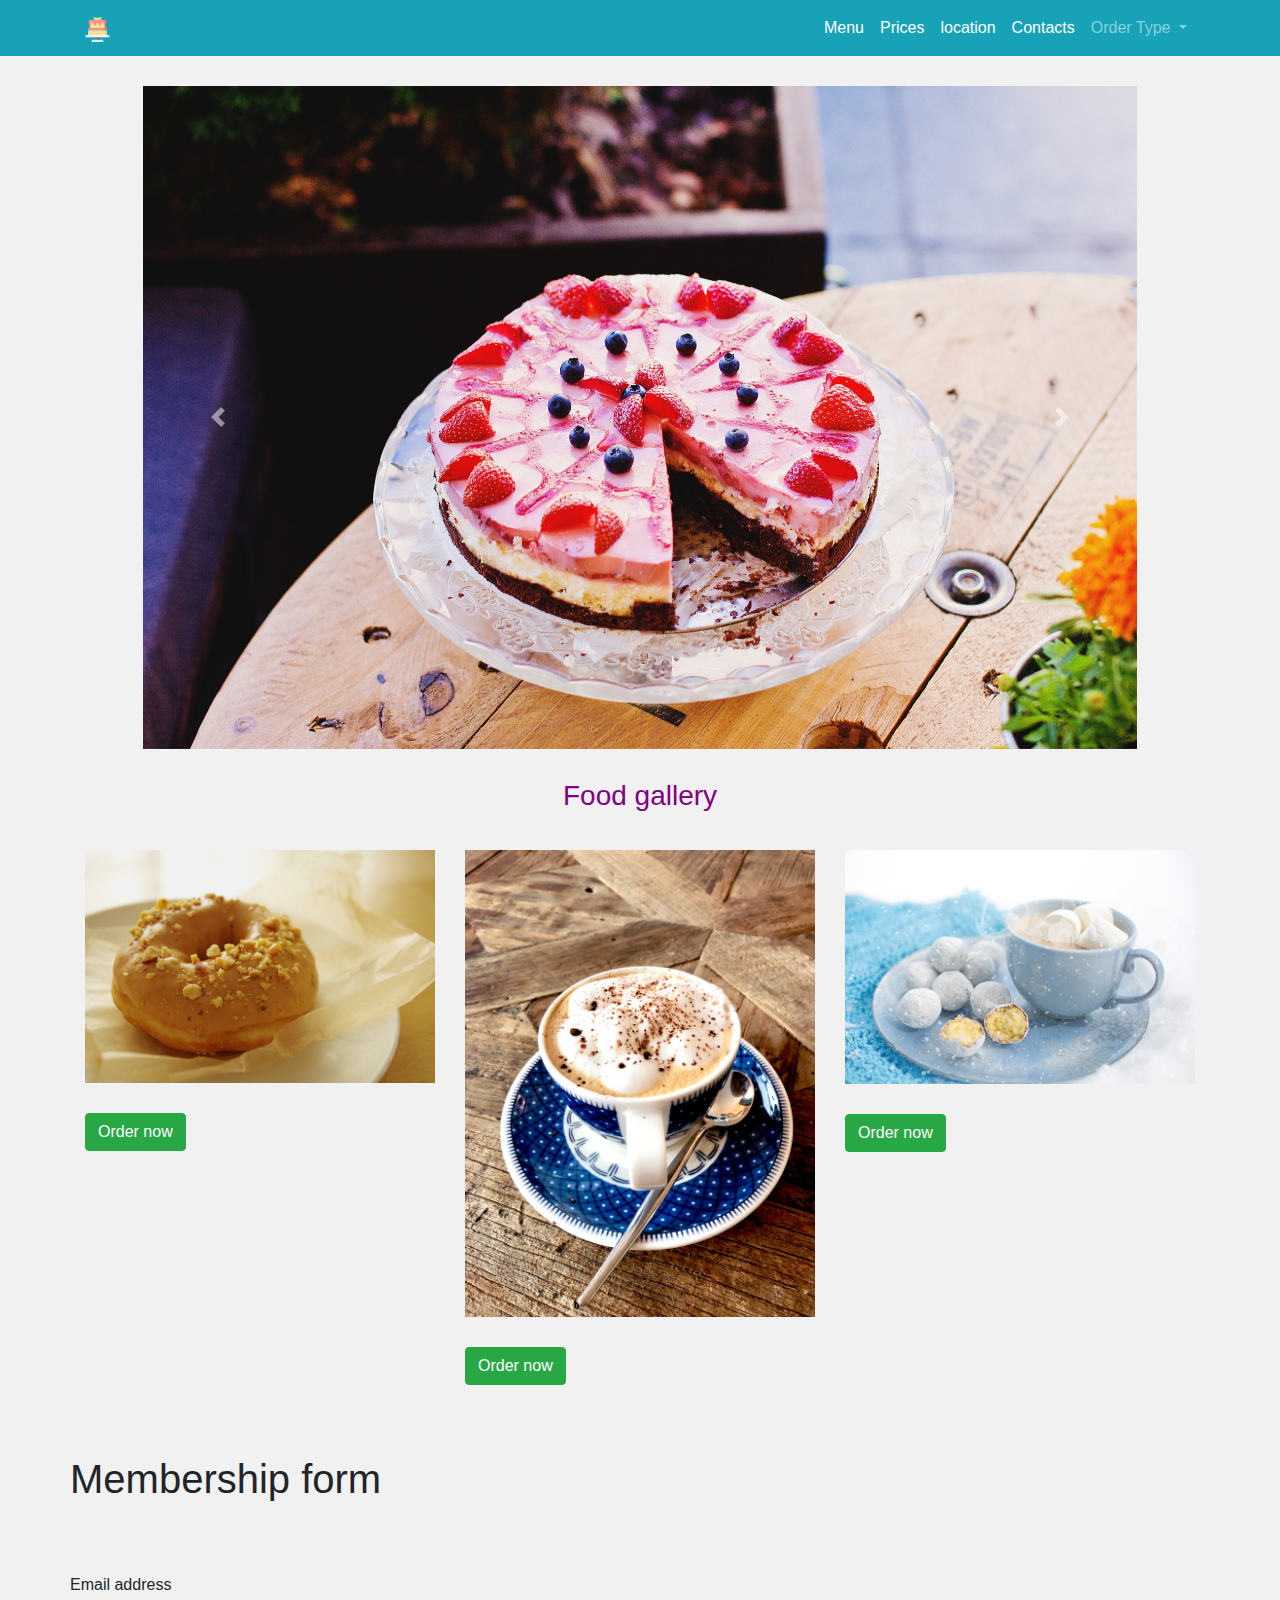
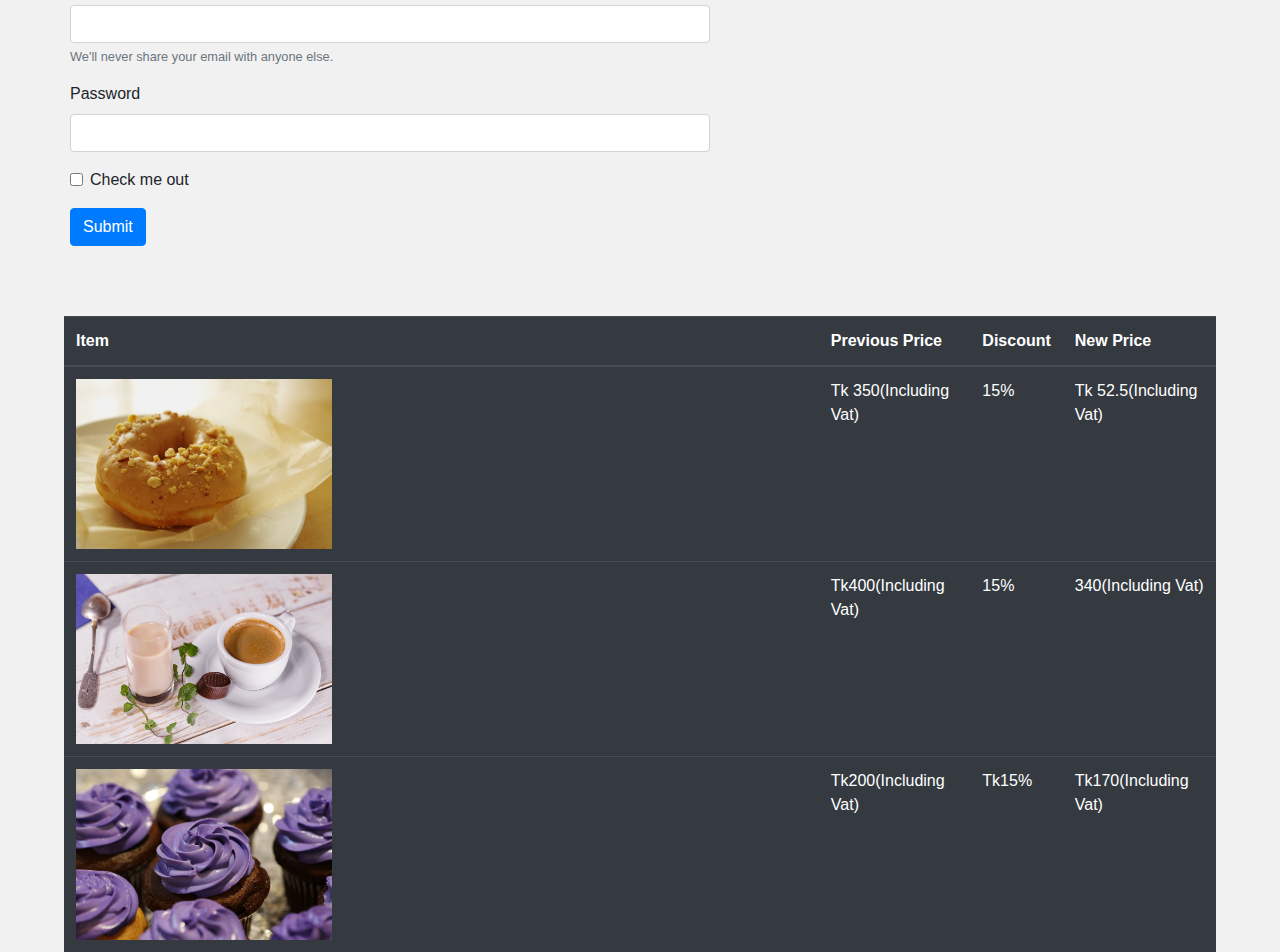
==== index.html @ ffa98021 "Add files via upload" ====
<!DOCTYPE html>
<html lang="en">
  <head>
    <!-- Required meta tags -->
    <meta charset="utf-8">
    <meta name="viewport" content="width=device-width, initial-scale=1, shrink-to-fit=no">

    <!-- Bootstrap CSS -->
    <link rel="stylesheet" href="css/bootstrap.css">
    <link rel="stylesheet" type="text/css" href="css/style.css">
    <title>foodGallery</title>
  </head>
  <body>

<!-- table with rows -->
  <section class="navbar-section">
    <nav class="navbar navbar-expand-lg navbar-dark bg-info">
       <div class ="container"> 
      <a class="navbar-brand" href="#"><img src="images/cafelogo.png"></a>
      <button class="navbar-toggler" type="button" data-toggle="collapse" data-target="#navbarNavDropdown" aria-controls="navbarNavDropdown" aria-expanded="false" aria-label="Toggle navigation">
        <span class="navbar-toggler-icon"></span>
      </button>
      <div class="collapse navbar-collapse" id="navbarNavDropdown">
        <ul class="navbar-nav ml-auto">
          <li class="nav-item active">
            <a class="nav-link" href="#">Menu<span class="sr-only">(current)</span></a>
          </li>
          <li class="nav-item active">
            <a class="nav-link" href="#">Prices</a>
          </li>
          <li class="nav-item active">
            <a class="nav-link" href="#">location</a>
          </li>
         
          <li class="nav-item active">
            <a class="nav-link" href="#">Contacts</a>
          </li>
          <li class="nav-item dropdown">
            <a class="nav-link dropdown-toggle" href="#" id="navbarDropdownMenuLink" role="button" data-toggle="dropdown" aria-haspopup="true" aria-expanded="false">
           Order Type
            </a>
            <div class="dropdown-menu" aria-labelledby="navbarDropdownMenuLink">
              <a class="dropdown-item" href="#">Home Delivery</a>
              <a class="dropdown-item" href="#">Reservation</a>
              <a class="dropdown-item" href="#">one</a>
              <a class="dropdown-item" href="#">two</a>
              <a class="dropdown-item" href="#">three</a>
            </div>
          </li>
        </ul>
      </div>
   
    </div>
    </nav>
        
   
</section>

  
<!-- carousal item interval -->

<section class="carousal-section">
   <div class="container">
        <div id="carouselExampleInterval" class="carousel slide" data-ride="carousel">
          <div class="carousel-inner">
            <div class="carousel-item active" data-interval="10000">
              <img src="images/Blueberry_CheeseCake.jpg" class="d-block w-100" alt="Blueberry CheeseCake">
            </div>
            <div class="carousel-item" data-interval="2000">
              <img src="images/BrownieCake_StrawberryMousse.jpg" class="d-block w-100" alt="BrownieCake StrawberryMousse">
            </div>
            <div class="carousel-item">
              <img src="images/chocolate_cake_brownie.jpg" class="d-block w-100" alt="chocolate cake brownie">
            </div>
          </div>
          <a class="carousel-control-prev" href="#carouselExampleInterval" role="button" data-slide="prev">
            <span class="carousel-control-prev-icon" aria-hidden="true"></span>
            <span class="sr-only">Previous</span>
          </a>
          <a class="carousel-control-next" href="#carouselExampleInterval" role="button" data-slide="next">
            <span class="carousel-control-next-icon" aria-hidden="true"></span>
            <span class="sr-only">Next</span>
          </a>
        </div>
     
   </div> 

</section> 
<!-- Gallery section -->
<section class="Gallery">
  <div class="container">
      <h3>Food gallery</h3>
      <div class="row">
        <div class="col">
            <img src="images/donut.jpg"  alt="donut">
            <button type="button" class="btn btn-success">Order now</button>
          
        </div>
        <div class="col">
            <img src="images/coffee.jpg" alt="coffee">
            <button type="button" class="btn btn-success">Order now</button>
        </div>
        <div class="col">
            <img src="images/hot-chocolate.jpg"  alt="hot-chocolate">
            <button type="button" class="btn btn-success">Order now</button>
        </div>
      </div>
    
  </div>
</section>
<!-- form -->
<section class="membership form title">
  <h1>Membership form</h1>
</section>
<section class="form">
<form>
  <div class="form-group">
    <label for="exampleInputEmail1">Email address</label>
    <input type="email" class="form-control" id="exampleInputEmail1" aria-describedby="emailHelp">
    <small id="emailHelp" class="form-text text-muted">We'll never share your email with anyone else.</small>
  </div>
  <div class="form-group">
    <label for="exampleInputPassword1">Password</label>
    <input type="password" class="form-control" id="exampleInputPassword1">
  </div>
  <div class="form-group form-check">
    <input type="checkbox" class="form-check-input" id="exampleCheck1">
    <label class="form-check-label" for="exampleCheck1">Check me out</label>
  </div>
  <button type="submit" class="btn btn-primary">Submit</button>
</form>
</section>
<!-- Discounted items -->
<section class="Discounted-items">
<table class="table table-hover table-dark">
  <thead>
    <tr>
      <th>Item</th>
      <th>Previous Price</th>
      <th>Discount</th>
      <th>New Price</th>
    </tr>
  </thead>
  <tbody>
    <tr>
      <th><img src="images/donut.jpg"  alt="donut"></th>
      <td>Tk 350(Including Vat)</td>
      <td>15%</td>
      <td>Tk 52.5(Including Vat)</td>
    </tr>
    <tr>
      <th ><img src="images/coffeeDrink.jpg"  alt="Coffee Drink"></th>
      <td>Tk400(Including Vat)</td>
      <td>15%</td>
      <td>340(Including Vat)</td>
    </tr>
    <tr>
      <th><img src="images/cupcake.jpg"  alt="cupcake"></th>
      <td>Tk200(Including Vat)</td>
      <td>Tk15%</td>
      <td>Tk170(Including Vat)</td>
      
    </tr>
  </tbody>
</table>
</section>



<!-- Optional JavaScript -->
<!-- jQuery first, then Popper.js, then Bootstrap JS -->
<script src="https://code.jquery.com/jquery-3.5.1.slim.min.js" integrity="sha384-DfXdz2htPH0lsSSs5nCTpuj/zy4C+OGpamoFVy38MVBnE+IbbVYUew+OrCXaRkfj" crossorigin="anonymous"></script>
<script src="https://cdn.jsdelivr.net/npm/popper.js@1.16.0/dist/umd/popper.min.js" integrity="sha384-Q6E9RHvbIyZFJoft+2mJbHaEWldlvI9IOYy5n3zV9zzTtmI3UksdQRVvoxMfooAo" crossorigin="anonymous"></script>
<script src="js/bootstrap.js"></script>

</body>
</html>
---- css/style.css ----
body{
	background: #f1f1f1;
}

.navbar-section img  {
	width:25px; 

}
.bg-light {
    background-color: #F8BBD0 !important;
}

.Gallery h3{
	text-align: center;
	padding: 30px;
	color: purple;

}
.Gallery img{
	width: 100%;

}
.carousal-section{
	width: 90%;
	padding-left: 10%;
	padding-top: 30px;

}
.Gallery button{
	margin-top: 30px;

}
.form{
	margin:70px;
	width: 50%;
}
.membership form title{
	text-align: center;
	color: silver;
	margin:60px;
}
.Discounted-items{
	width: 100%;

}
.Discounted-items img{
	width: 35%;
	text-align: right;

}
.Discounted-items table{
	width: 90%;
	margin: 0 auto;
}
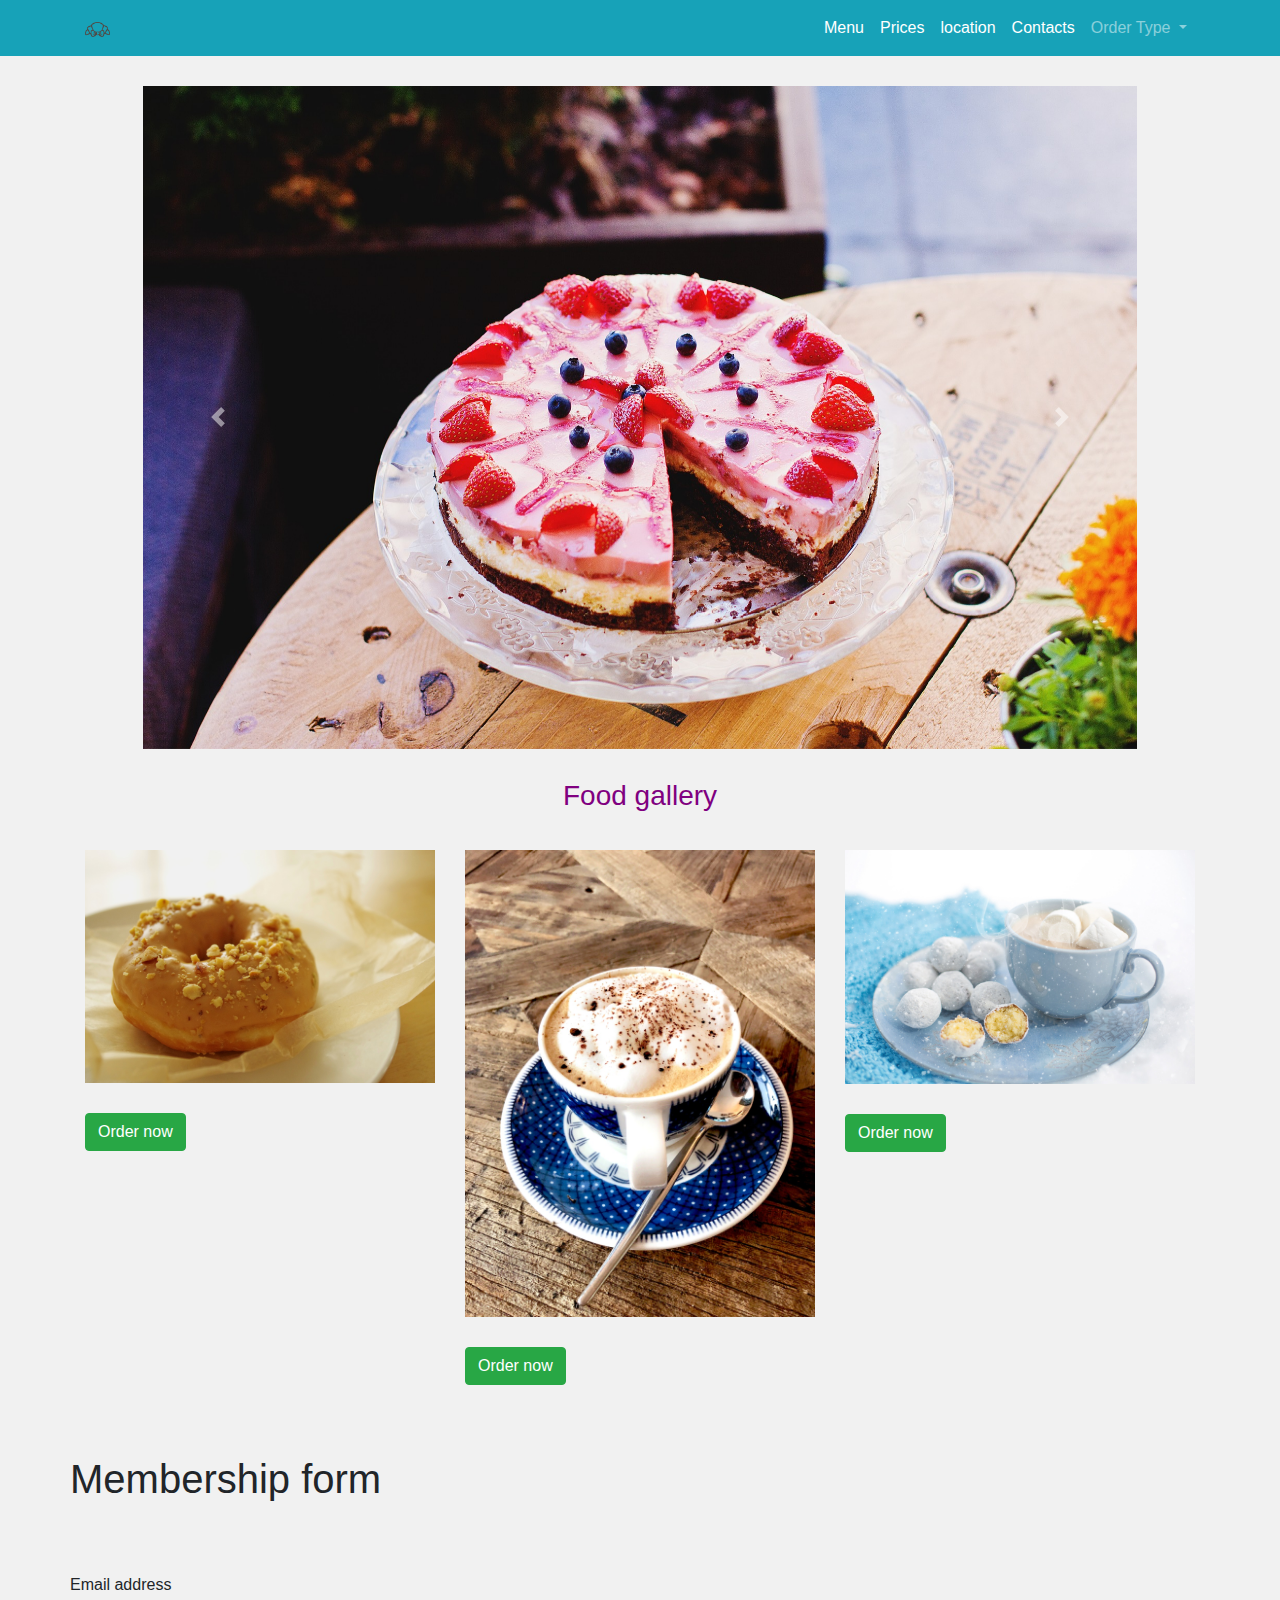
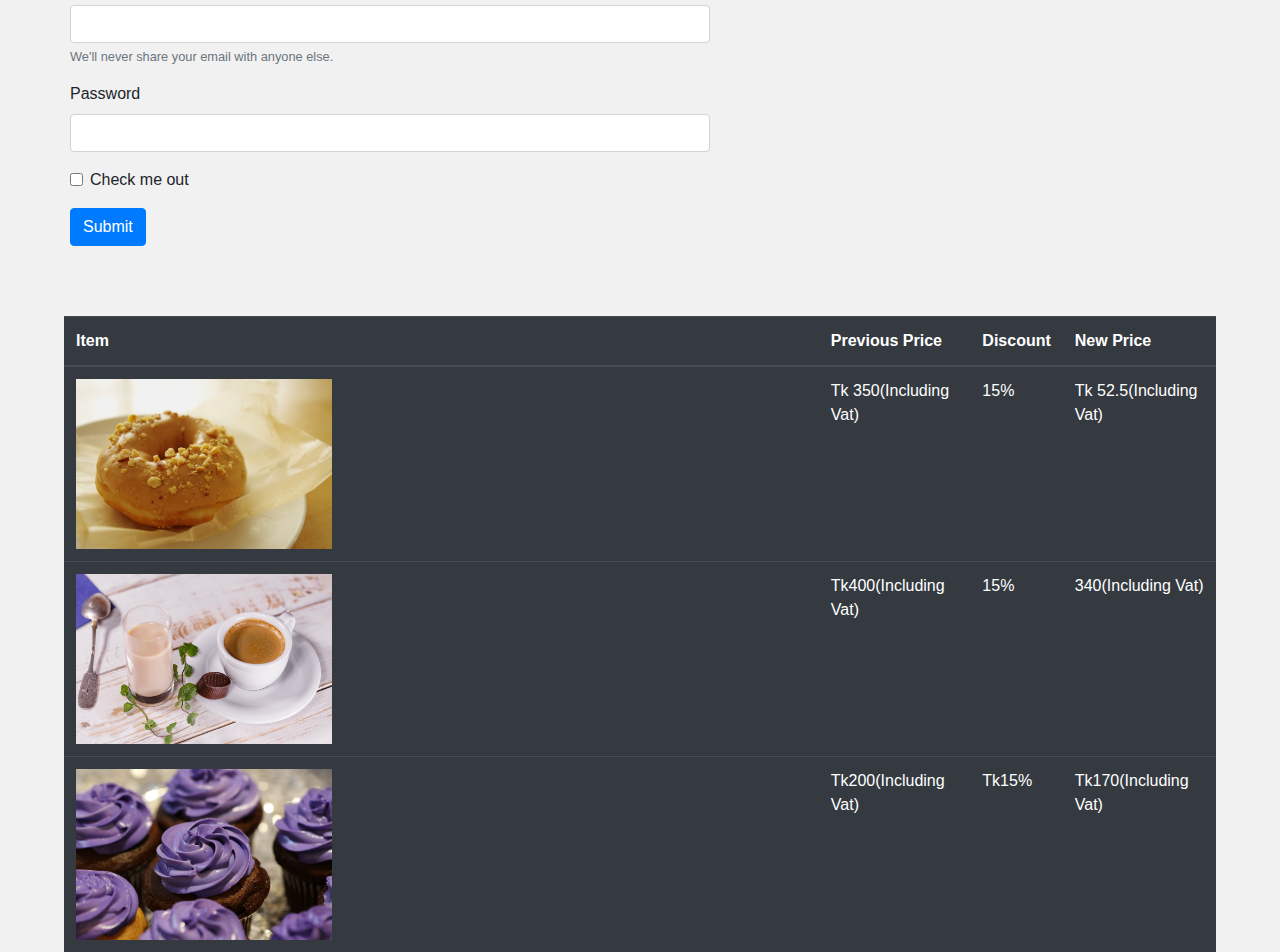
==== commit a8af47f7: "Add files via upload" ====
--- a/index.html
+++ b/index.html
@@ -16,7 +16,7 @@
   <section class="navbar-section">
     <nav class="navbar navbar-expand-lg navbar-dark bg-info">
        <div class ="container"> 
-      <a class="navbar-brand" href="#"><img src="images/cafelogo.png"></a>
+      <a class="navbar-brand" href="#"><img src="images/LOGO.png"></a>
       <button class="navbar-toggler" type="button" data-toggle="collapse" data-target="#navbarNavDropdown" aria-controls="navbarNavDropdown" aria-expanded="false" aria-label="Toggle navigation">
         <span class="navbar-toggler-icon"></span>
       </button>
